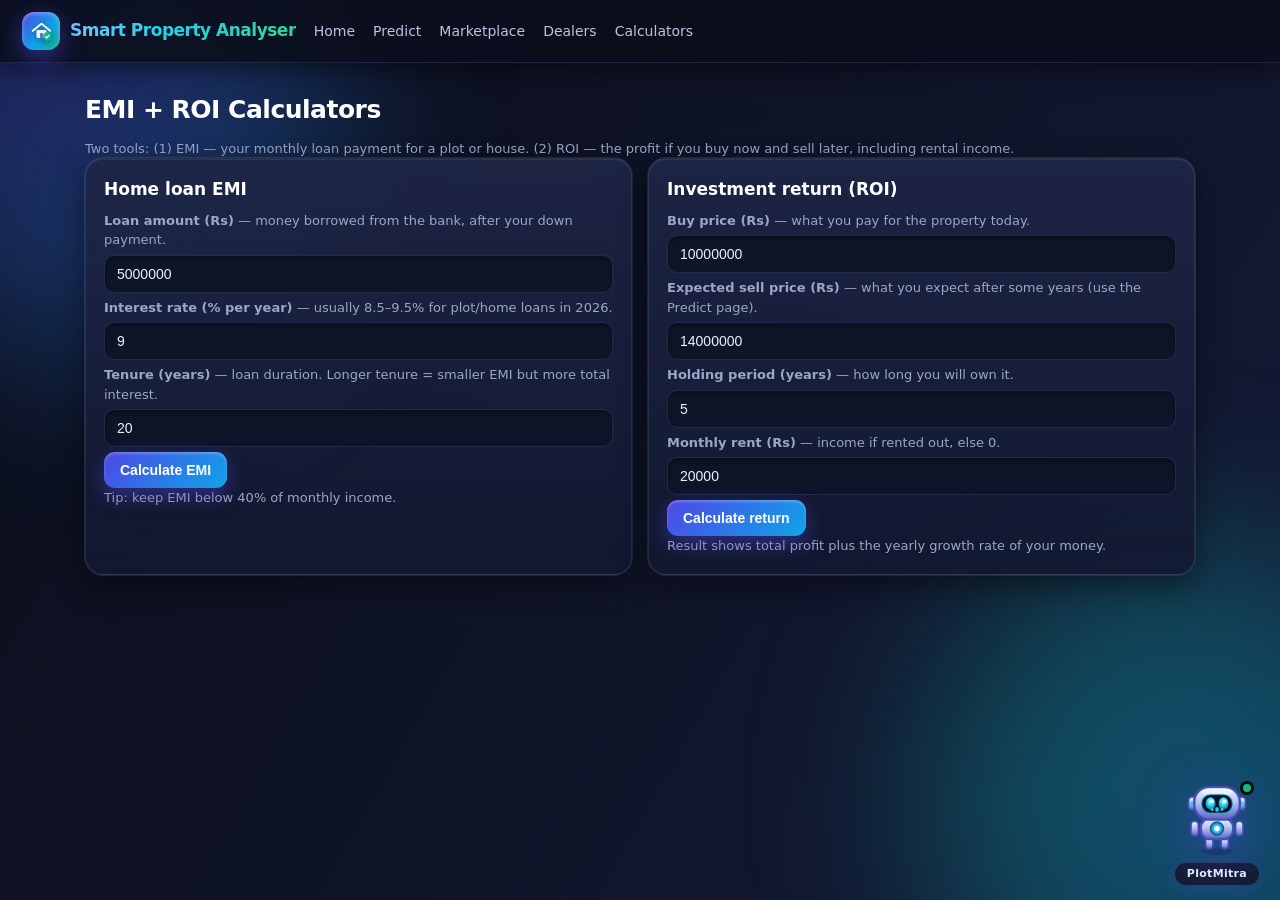
==== calc.html @ e3bcce4b "dark theme to match widget UI, bump v6" ====
<!DOCTYPE html><html><head><meta charset="UTF-8"><meta name="viewport" content="width=device-width,initial-scale=1">
<title>Calculators — Smart Property Analyser</title><link rel="stylesheet" href="styles.css?v=6"><link rel="stylesheet" href="widget.css?v=6"></head><body>
<nav><span class="brand"><span class="logo"><svg viewBox="0 0 32 32" fill="none"><path d="M4 15L16 5l12 10" stroke="#fff" stroke-width="2.6" stroke-linecap="round" stroke-linejoin="round"/><rect x="9" y="14" width="14" height="11" rx="2" fill="#fff" opacity=".92"/><rect x="14" y="18" width="4" height="7" rx="1" fill="#5e6ad2"/><circle cx="24" cy="23" r="6" fill="#10b981"/><path d="M21.5 23l1.8 1.8 3.2-3.4" stroke="#fff" stroke-width="1.8" stroke-linecap="round"/></svg></span>Smart Property Analyser</span><a href="index.html">Home</a><a href="predict.html">Predict</a><a href="market.html">Marketplace</a><a href="dealers.html">Dealers</a><a href="calc.html">Calculators</a></nav>
<div class="wrap"><h2>EMI + ROI Calculators</h2><p class="mut">Two tools: (1) EMI — your monthly loan payment for a plot or house. (2) ROI — the profit if you buy now and sell later, including rental income.</p>
<div class="grid g2">
<div class="card"><h3>Home loan EMI</h3>
<p class="mut"><b>Loan amount (Rs)</b> — money borrowed from the bank, after your down payment.</p><input id="eP" type="number" value="5000000">
<p class="mut"><b>Interest rate (% per year)</b> — usually 8.5–9.5% for plot/home loans in 2026.</p><input id="eR" type="number" value="9">
<p class="mut"><b>Tenure (years)</b> — loan duration. Longer tenure = smaller EMI but more total interest.</p><input id="eY" type="number" value="20">
<button onclick="emi()">Calculate EMI</button><p id="eOut"></p>
<p class="mut">Tip: keep EMI below 40% of monthly income.</p></div>
<div class="card"><h3>Investment return (ROI)</h3>
<p class="mut"><b>Buy price (Rs)</b> — what you pay for the property today.</p><input id="rBuy" type="number" value="10000000">
<p class="mut"><b>Expected sell price (Rs)</b> — what you expect after some years (use the Predict page).</p><input id="rSell" type="number" value="14000000">
<p class="mut"><b>Holding period (years)</b> — how long you will own it.</p><input id="rY" type="number" value="5">
<p class="mut"><b>Monthly rent (Rs)</b> — income if rented out, else 0.</p><input id="rRent" type="number" value="20000">
<button onclick="roi()">Calculate return</button><p id="rOut"></p>
<p class="mut">Result shows total profit plus the yearly growth rate of your money.</p></div></div></div>
<script src="data.js?v=6"></script><script src="app.js?v=6"></script><script src="widget.js?v=6"></script><script src="fx.js?v=6"></script></body></html>
---- styles.css ----
:root{--bg:#0b0e1a;--panel:rgba(20,26,48,.85);--card:#141a30;--line:rgba(130,150,255,.16);--txt:#eef1ff;--mut:#9aa7c7;--acc:#7c8cff;--ac2:#22d3ee;--grn:#34d399}
*{box-sizing:border-box;margin:0;padding:0}
html{scroll-behavior:smooth}
body{font-family:Inter,system-ui,sans-serif;color:var(--txt);line-height:1.5;min-height:100vh;background:linear-gradient(120deg,#0b0e1a,#141a36,#0b1e26,#0b0e1a);background-size:300% 300%;animation:bgShift 18s ease infinite}
@keyframes bgShift{0%,100%{background-position:0% 40%}50%{background-position:100% 60%}}
/* floating 3D blobs */
body::before,body::after{content:"";position:fixed;border-radius:50%;filter:blur(90px);opacity:.35;z-index:0;pointer-events:none;animation:drift 14s ease-in-out infinite}
body::before{width:480px;height:480px;left:-140px;top:-120px;background:radial-gradient(circle at 35% 35%,#4f46e5,#0ea5e9)}
body::after{width:520px;height:520px;right:-160px;bottom:-160px;background:radial-gradient(circle at 60% 60%,#0ea5e9,#10b981);animation-delay:-7s}
@keyframes drift{0%,100%{transform:translate(0,0) scale(1)}50%{transform:translate(60px,40px) scale(1.12)}}
nav,.wrap{position:relative;z-index:1}
/* logo + nav */
nav{position:sticky;top:0;background:rgba(11,14,26,.85);backdrop-filter:blur(14px);border-bottom:1px solid var(--line);display:flex;gap:18px;align-items:center;padding:12px 22px;z-index:9;box-shadow:0 6px 24px rgba(0,0,0,.5)}
nav a{color:#b9c4e4;text-decoration:none;font-size:14px;font-weight:500;transition:.25s}nav a:hover{color:#fff;transform:translateY(-2px)}
.brand{display:flex;align-items:center;gap:10px;font-weight:800;letter-spacing:-.5px;font-size:17px;background:linear-gradient(90deg,#a5b4ff,#22d3ee,#34d399);-webkit-background-clip:text;background-clip:text;color:transparent}
.brand .logo{width:38px;height:38px;border-radius:12px;background:linear-gradient(135deg,#4f46e5,#0ea5e9 60%,#10b981);display:flex;align-items:center;justify-content:center;box-shadow:0 8px 22px rgba(79,70,229,.55),inset 0 2px 4px rgba(255,255,255,.35);animation:float 3.5s ease-in-out infinite}
.brand .logo svg{width:23px;height:23px;filter:drop-shadow(0 2px 3px rgba(0,0,0,.4))}
@keyframes float{0%,100%{transform:translateY(0) rotate(-4deg)}50%{transform:translateY(-5px) rotate(4deg)}}
/* hero */
.wrap{max-width:1150px;margin:auto;padding:28px 20px}
.hero h1{font-size:50px;letter-spacing:-1.5px;line-height:1.05;background:linear-gradient(90deg,#fff 10%,#a5b4ff 55%,#34d399);-webkit-background-clip:text;background-clip:text;color:transparent;animation:fadeUp .8s ease both;filter:drop-shadow(0 3px 12px rgba(79,70,229,.4))}
.hero p{color:var(--mut);margin:12px 0;font-weight:500}
.botHi{display:flex;align-items:center;gap:10px;background:linear-gradient(135deg,rgba(124,140,255,.16),rgba(52,211,153,.1));border:1px solid rgba(124,140,255,.35);border-radius:14px;padding:10px 14px;margin:12px 0;cursor:pointer;max-width:520px;transition:.25s}
.botHi:hover{transform:translateY(-2px);box-shadow:0 10px 30px rgba(79,70,229,.4)}
.botHiAva{width:44px;height:44px;display:flex;align-items:center;justify-content:center;flex:none;animation:float 3.5s ease-in-out infinite}
.botHiAva svg{width:42px;height:42px;filter:drop-shadow(0 6px 14px rgba(79,70,229,.55))}
.botHiTx{font-size:13px;color:var(--txt)}
.botHiGo{margin-left:auto;background:linear-gradient(135deg,#4f46e5,#7c6cff);color:#fff;font-weight:700;font-size:13px;padding:8px 14px;border-radius:9px;flex:none}
.heroBanner{border-radius:20px;overflow:hidden;border:1px solid rgba(255,255,255,.14);margin:16px 0;position:relative;height:250px;box-shadow:0 24px 60px rgba(0,0,0,.55);transform:perspective(1200px) rotateX(2deg);transition:.4s}
.heroBanner:hover{transform:perspective(1200px) rotateX(0) scale(1.01)}
.heroBanner img{width:100%;height:100%;object-fit:cover;transition:transform 6s ease;filter:brightness(.85)}
.heroBanner:hover img{transform:scale(1.08)}
.heroBanner .cap{position:absolute;left:16px;bottom:12px;background:rgba(10,14,30,.65);backdrop-filter:blur(8px);color:#fff;padding:8px 14px;border-radius:10px;border:1px solid rgba(255,255,255,.2);font-size:13px}
@keyframes fadeUp{from{opacity:0;transform:translateY(18px)}to{opacity:1;transform:none}}
/* cards — dark glass 3D */
.grid{display:grid;gap:16px}.g2{grid-template-columns:1fr 1fr}.g3{grid-template-columns:repeat(3,1fr)}.g4{grid-template-columns:repeat(4,1fr)}
@media(max-width:800px){.g2,.g3,.g4{grid-template-columns:1fr}.hero h1{font-size:33px}}
.card{background:linear-gradient(180deg,rgba(30,38,70,.92),rgba(18,24,48,.88));border:1px solid rgba(255,255,255,.09);outline:1px solid var(--line);border-radius:18px;padding:18px;transition:transform .25s,box-shadow .25s;box-shadow:0 10px 30px rgba(0,0,0,.45),inset 0 1px 0 rgba(255,255,255,.08);animation:fadeUp .6s ease both}
.card:hover{transform:perspective(900px) translateY(-6px) rotateX(2deg);box-shadow:0 26px 60px rgba(79,70,229,.35),inset 0 1px 0 rgba(255,255,255,.12)}
.card h3{font-size:17px;margin-bottom:8px;color:#fff} .mut{color:var(--mut);font-size:13px}
.card img.prop{width:100%;height:150px;object-fit:cover;border-radius:12px;margin-bottom:10px;border:1px solid var(--line);box-shadow:0 8px 20px rgba(0,0,0,.4);filter:brightness(.92)}
.reveal{opacity:0;transform:translateY(22px);transition:.7s cubic-bezier(.2,.7,.3,1)}.reveal.vis{opacity:1;transform:none}
/* inputs + buttons */
input,select,textarea{width:100%;background:#0f1528;border:1px solid var(--line);color:var(--txt);border-radius:10px;padding:10px 12px;margin:5px 0;font-size:14px;transition:.25s;box-shadow:inset 0 2px 5px rgba(0,0,0,.4)}
input:focus,select:focus{outline:none;border-color:var(--acc);box-shadow:0 0 0 4px rgba(124,140,255,.22);transform:scale(1.01)}
select option{background:#141a30;color:#eef1ff}
button{background:linear-gradient(135deg,#4f46e5,#0ea5e9);color:#fff;border:0;border-radius:11px;padding:10px 16px;font-size:14px;font-weight:700;cursor:pointer;position:relative;overflow:hidden;transition:transform .15s,box-shadow .2s;box-shadow:0 8px 20px rgba(79,70,229,.45),inset 0 2px 3px rgba(255,255,255,.25)}
button:hover{box-shadow:0 12px 28px rgba(14,165,233,.5);transform:translateY(-2px)}
button:active{transform:scale(.93)}
button::after{content:"";position:absolute;width:12px;height:12px;background:rgba(255,255,255,.65);border-radius:50%;transform:scale(0);opacity:0;pointer-events:none}
button.clicked::after{animation:rip .55s ease-out}
@keyframes rip{0%{transform:scale(0);opacity:.8}100%{transform:scale(18);opacity:0}}
.ghost{background:#1a2242;border:1px solid var(--line);color:var(--txt)}
.pill{display:inline-block;border:1px solid var(--line);background:#1a2242;border-radius:999px;padding:2px 10px;font-size:12px;color:#c4cdf0;margin:2px;transition:.2s;box-shadow:0 2px 6px rgba(0,0,0,.3)}.pill:hover{background:#252e5a;transform:scale(1.06)}
.kpi{font-size:26px;font-weight:800;color:#fff} .up{color:var(--grn);font-weight:700}
table{width:100%;border-collapse:collapse;font-size:13px} td,th{padding:8px;border-bottom:1px solid var(--line);text-align:left} th{color:var(--mut)}
#chat{height:280px;overflow:auto;border:1px solid var(--line);border-radius:10px;padding:10px;margin-bottom:8px;background:#0f1528}
.um{text-align:right;margin:6px 0}.um span{background:var(--acc);color:#0b0e1a;padding:6px 10px;border-radius:10px;display:inline-block;font-weight:600}
.bm{margin:6px 0}.bm span{background:#1a2242;border:1px solid var(--line);color:#eef1ff;padding:6px 10px;border-radius:10px;display:inline-block;box-shadow:0 2px 8px rgba(0,0,0,.35)}
canvas{width:100%;height:230px;background:#0f1528;border:1px solid var(--line);border-radius:12px;box-shadow:inset 0 2px 8px rgba(0,0,0,.4)}
.tag{font-size:11px;color:var(--grn);font-weight:700}
section{margin:26px 0} h2{font-size:25px;letter-spacing:-.5px;margin-bottom:10px;color:#fff}
body{animation:pageIn .45s ease}
@keyframes pageIn{from{opacity:0}to{opacity:1}}
#tick{white-space:nowrap;overflow:hidden;text-overflow:ellipsis}
a{color:#a5b4ff}
details summary{cursor:pointer}
---- widget.css ----
/* PlotMitra floating assistant */
#spaFabWrap{position:fixed;right:20px;bottom:14px;z-index:99;display:flex;flex-direction:column;align-items:center;gap:5px}
#spaFab{position:relative;background:none;border:none;box-shadow:none;display:flex;align-items:center;justify-content:center;cursor:pointer}
#spaFab:hover{transform:scale(1.06)}
#spaFab svg{width:78px;height:78px;filter:drop-shadow(0 10px 24px rgba(79,70,229,.5))}
#spaFabName{font-size:11px;font-weight:800;color:#eef1ff;background:rgba(20,26,48,.94);border:1px solid rgba(130,150,255,.25);padding:3px 12px;border-radius:999px;box-shadow:0 4px 14px rgba(60,80,200,.25);cursor:pointer;letter-spacing:.3px}
#spaFab.attn{animation:attn .9s ease 2}
@keyframes attn{0%,100%{transform:translateY(0)}30%{transform:translateY(-10px) scale(1.05)}60%{transform:translateY(0) scale(.97)}}
#spaDot{position:absolute;top:2px;right:2px;width:14px;height:14px;background:#10b981;border:3px solid #08090a;border-radius:50%}
#spaPop{position:fixed;right:20px;bottom:118px;width:370px;max-width:calc(100vw - 40px);background:#0f1011;border:1px solid rgba(255,255,255,.12);border-radius:16px;z-index:99;display:none;overflow:hidden;box-shadow:0 20px 60px rgba(0,0,0,.65)}
#spaPop.open{display:block}
.botWave{transform-box:fill-box;transform-origin:50% 90%;animation:wave 1.8s ease-in-out infinite}
@keyframes wave{0%,100%{transform:rotate(0deg)}25%{transform:rotate(-24deg)}55%{transform:rotate(12deg)}80%{transform:rotate(-10deg)}}
.botEye{transform-box:fill-box;transform-origin:center;animation:blink 4.5s infinite}
@keyframes blink{0%,93%,100%{transform:scaleY(1)}96%{transform:scaleY(.08)}}
.botGlow{animation:glow 2s ease-in-out infinite}
@keyframes glow{50%{opacity:.35}}
#spaHead{background:linear-gradient(135deg,#5e6ad2,#0ea472);padding:12px 14px;display:flex;gap:10px;align-items:center;color:#fff}
#spaHead b{font-size:15px}#spaHead small{font-weight:400;opacity:.85;font-size:11px}
#spaAva{width:38px;height:38px;border-radius:50%;background:#fff;display:flex;align-items:center;justify-content:center;flex:none}
#spaAva svg{width:24px;height:24px}
#spaChat{height:320px;overflow:auto;padding:12px;color:#f7f8f8}
#spaRow{display:flex;gap:6px;padding:10px;border-top:1px solid rgba(255,255,255,.08)}
#spaRow input{flex:1}
#spaChips{display:flex;gap:6px;flex-wrap:wrap;padding:0 10px 10px}
#spaChips button{background:rgba(255,255,255,.05);border:1px solid rgba(255,255,255,.12);color:#d0d6e0;font-size:12px;padding:5px 10px;border-radius:999px;cursor:pointer}
#spaChips button:hover{background:rgba(255,255,255,.1)}
.um{text-align:right;margin:6px 0}.um span{background:#5e6ad2;color:#fff;padding:7px 11px;border-radius:12px 12px 3px 12px;display:inline-block;font-size:13px;max-width:85%}
.bm{margin:6px 0;display:flex;gap:6px}.bm .ava{width:24px;height:24px;border-radius:50%;background:#fff;flex:none;display:flex;align-items:center;justify-content:center;font-size:12px}
.bm span{background:#22242a;color:#f7f8f8;padding:7px 11px;border-radius:12px 12px 12px 3px;display:inline-block;font-size:13px;max-width:88%}
.typ span{background:#22242a;color:#f7f8f8;padding:8px 14px;border-radius:12px;display:inline-block;animation:bl 1s infinite}
@keyframes bl{50%{opacity:.4}}
.stamp{font-size:10px;color:#62666d;margin-top:2px}
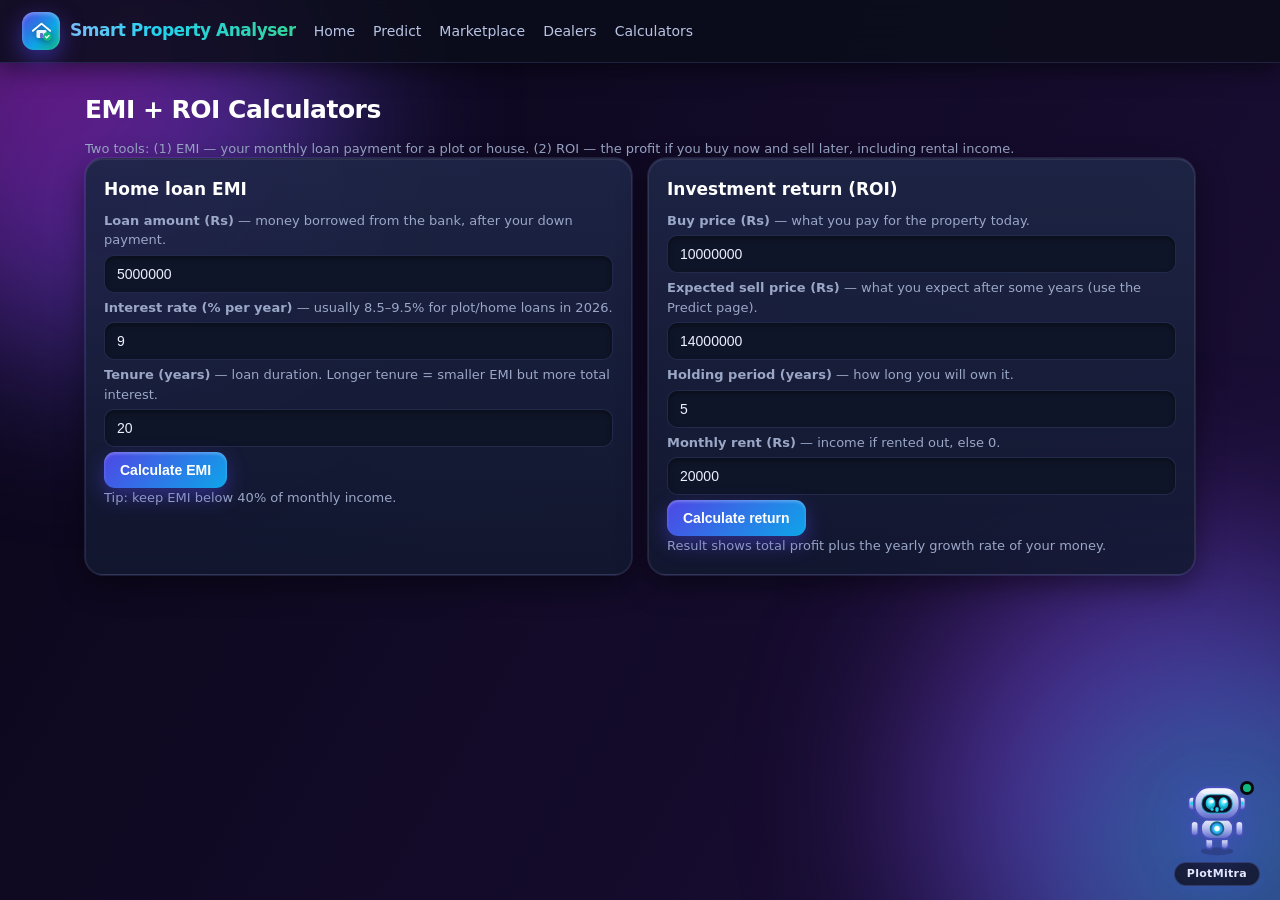
==== commit 1571a6c9: "neon cyan-purple live 3D theme, bump v7" ====
--- a/calc.html
+++ b/calc.html
@@ -1,5 +1,5 @@
 <!DOCTYPE html><html><head><meta charset="UTF-8"><meta name="viewport" content="width=device-width,initial-scale=1">
-<title>Calculators — Smart Property Analyser</title><link rel="stylesheet" href="styles.css?v=6"><link rel="stylesheet" href="widget.css?v=6"></head><body>
+<title>Calculators — Smart Property Analyser</title><link rel="stylesheet" href="styles.css?v=7"><link rel="stylesheet" href="widget.css?v=7"></head><body>
 <nav><span class="brand"><span class="logo"><svg viewBox="0 0 32 32" fill="none"><path d="M4 15L16 5l12 10" stroke="#fff" stroke-width="2.6" stroke-linecap="round" stroke-linejoin="round"/><rect x="9" y="14" width="14" height="11" rx="2" fill="#fff" opacity=".92"/><rect x="14" y="18" width="4" height="7" rx="1" fill="#5e6ad2"/><circle cx="24" cy="23" r="6" fill="#10b981"/><path d="M21.5 23l1.8 1.8 3.2-3.4" stroke="#fff" stroke-width="1.8" stroke-linecap="round"/></svg></span>Smart Property Analyser</span><a href="index.html">Home</a><a href="predict.html">Predict</a><a href="market.html">Marketplace</a><a href="dealers.html">Dealers</a><a href="calc.html">Calculators</a></nav>
 <div class="wrap"><h2>EMI + ROI Calculators</h2><p class="mut">Two tools: (1) EMI — your monthly loan payment for a plot or house. (2) ROI — the profit if you buy now and sell later, including rental income.</p>
 <div class="grid g2">
@@ -16,4 +16,4 @@
 <p class="mut"><b>Monthly rent (Rs)</b> — income if rented out, else 0.</p><input id="rRent" type="number" value="20000">
 <button onclick="roi()">Calculate return</button><p id="rOut"></p>
 <p class="mut">Result shows total profit plus the yearly growth rate of your money.</p></div></div></div>
-<script src="data.js?v=6"></script><script src="app.js?v=6"></script><script src="widget.js?v=6"></script><script src="fx.js?v=6"></script></body></html>
+<script src="data.js?v=7"></script><script src="app.js?v=7"></script><script src="widget.js?v=7"></script><script src="fx.js?v=7"></script></body></html>
--- a/styles.css
+++ b/styles.css
@@ -1,12 +1,12 @@
 :root{--bg:#0b0e1a;--panel:rgba(20,26,48,.85);--card:#141a30;--line:rgba(130,150,255,.16);--txt:#eef1ff;--mut:#9aa7c7;--acc:#7c8cff;--ac2:#22d3ee;--grn:#34d399}
 *{box-sizing:border-box;margin:0;padding:0}
 html{scroll-behavior:smooth}
-body{font-family:Inter,system-ui,sans-serif;color:var(--txt);line-height:1.5;min-height:100vh;background:linear-gradient(120deg,#0b0e1a,#141a36,#0b1e26,#0b0e1a);background-size:300% 300%;animation:bgShift 18s ease infinite}
+body{font-family:Inter,system-ui,sans-serif;color:var(--txt);line-height:1.5;min-height:100vh;background:linear-gradient(120deg,#0a0618,#1b0f38,#062a3a,#0a0618);background-size:300% 300%;animation:bgShift 18s ease infinite}
 @keyframes bgShift{0%,100%{background-position:0% 40%}50%{background-position:100% 60%}}
 /* floating 3D blobs */
-body::before,body::after{content:"";position:fixed;border-radius:50%;filter:blur(90px);opacity:.35;z-index:0;pointer-events:none;animation:drift 14s ease-in-out infinite}
-body::before{width:480px;height:480px;left:-140px;top:-120px;background:radial-gradient(circle at 35% 35%,#4f46e5,#0ea5e9)}
-body::after{width:520px;height:520px;right:-160px;bottom:-160px;background:radial-gradient(circle at 60% 60%,#0ea5e9,#10b981);animation-delay:-7s}
+body::before,body::after{content:"";position:fixed;border-radius:50%;filter:blur(90px);opacity:.55;z-index:0;pointer-events:none;animation:drift 14s ease-in-out infinite}
+body::before{width:480px;height:480px;left:-140px;top:-120px;background:radial-gradient(circle at 35% 35%,#c026d3,#7c3aed 55%,#22d3ee)}
+body::after{width:520px;height:520px;right:-160px;bottom:-160px;background:radial-gradient(circle at 60% 60%,#22d3ee,#7c3aed 60%,#e879f9);animation-delay:-7s}
 @keyframes drift{0%,100%{transform:translate(0,0) scale(1)}50%{transform:translate(60px,40px) scale(1.12)}}
 nav,.wrap{position:relative;z-index:1}
 /* logo + nav */
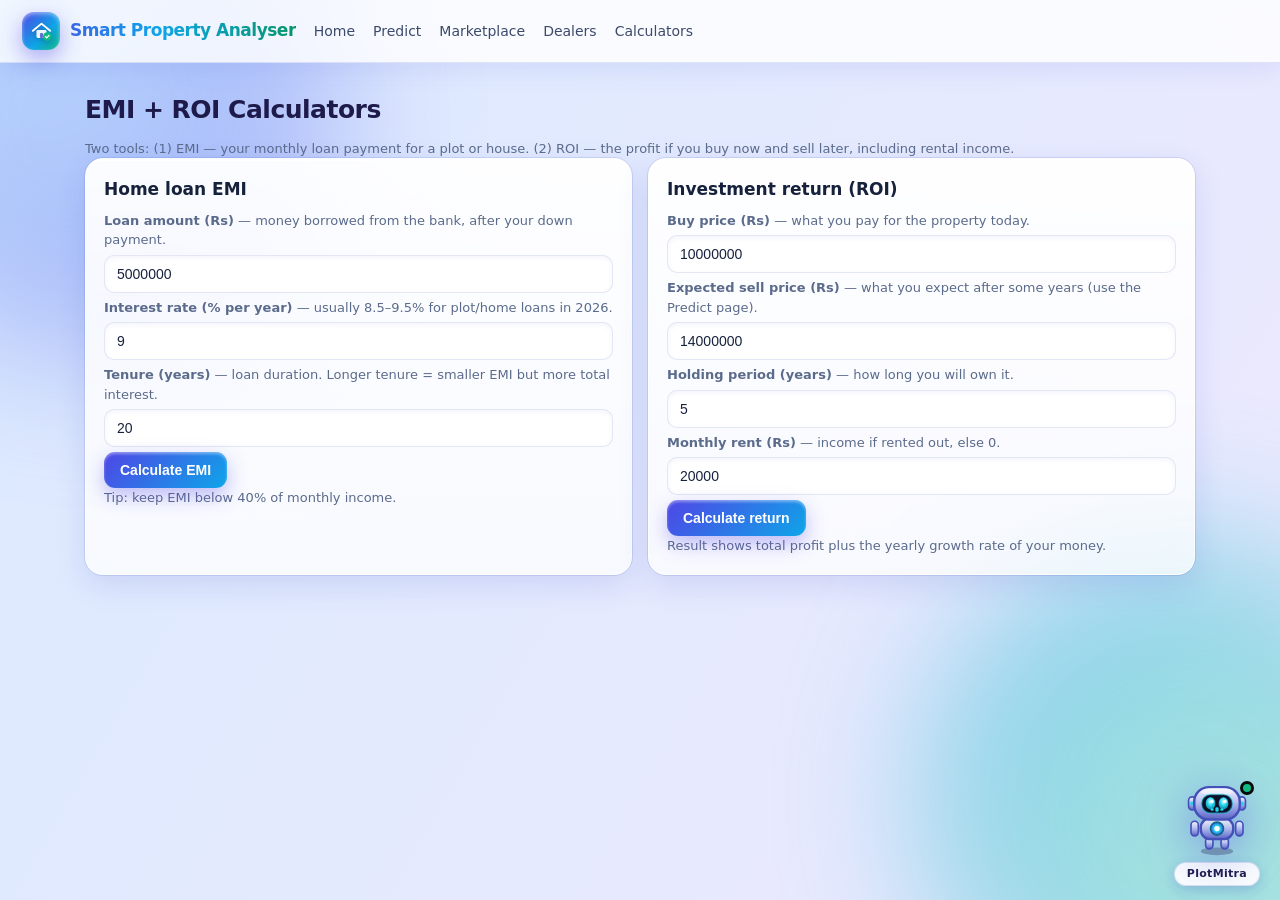
==== commit 89f18002: "revert to pre-theme light design, bump v9" ====
--- a/calc.html
+++ b/calc.html
@@ -1,5 +1,5 @@
 <!DOCTYPE html><html><head><meta charset="UTF-8"><meta name="viewport" content="width=device-width,initial-scale=1">
-<title>Calculators — Smart Property Analyser</title><link rel="stylesheet" href="styles.css?v=7"><link rel="stylesheet" href="widget.css?v=7"></head><body>
+<title>Calculators — Smart Property Analyser</title><link rel="stylesheet" href="styles.css?v=9"><link rel="stylesheet" href="widget.css?v=9"></head><body>
 <nav><span class="brand"><span class="logo"><svg viewBox="0 0 32 32" fill="none"><path d="M4 15L16 5l12 10" stroke="#fff" stroke-width="2.6" stroke-linecap="round" stroke-linejoin="round"/><rect x="9" y="14" width="14" height="11" rx="2" fill="#fff" opacity=".92"/><rect x="14" y="18" width="4" height="7" rx="1" fill="#5e6ad2"/><circle cx="24" cy="23" r="6" fill="#10b981"/><path d="M21.5 23l1.8 1.8 3.2-3.4" stroke="#fff" stroke-width="1.8" stroke-linecap="round"/></svg></span>Smart Property Analyser</span><a href="index.html">Home</a><a href="predict.html">Predict</a><a href="market.html">Marketplace</a><a href="dealers.html">Dealers</a><a href="calc.html">Calculators</a></nav>
 <div class="wrap"><h2>EMI + ROI Calculators</h2><p class="mut">Two tools: (1) EMI — your monthly loan payment for a plot or house. (2) ROI — the profit if you buy now and sell later, including rental income.</p>
 <div class="grid g2">
@@ -16,4 +16,4 @@
 <p class="mut"><b>Monthly rent (Rs)</b> — income if rented out, else 0.</p><input id="rRent" type="number" value="20000">
 <button onclick="roi()">Calculate return</button><p id="rOut"></p>
 <p class="mut">Result shows total profit plus the yearly growth rate of your money.</p></div></div></div>
-<script src="data.js?v=7"></script><script src="app.js?v=7"></script><script src="widget.js?v=7"></script><script src="fx.js?v=7"></script></body></html>
+<script src="data.js?v=9"></script><script src="app.js?v=9"></script><script src="widget.js?v=9"></script><script src="fx.js?v=9"></script></body></html>
--- a/styles.css
+++ b/styles.css
@@ -1,67 +1,64 @@
-:root{--bg:#0b0e1a;--panel:rgba(20,26,48,.85);--card:#141a30;--line:rgba(130,150,255,.16);--txt:#eef1ff;--mut:#9aa7c7;--acc:#7c8cff;--ac2:#22d3ee;--grn:#34d399}
+:root{--bg:#eef3ff;--panel:rgba(255,255,255,.82);--card:#ffffff;--line:rgba(60,80,180,.14);--txt:#16213c;--mut:#5b6b8c;--acc:#4f46e5;--ac2:#7c6cff;--grn:#059669}
 *{box-sizing:border-box;margin:0;padding:0}
 html{scroll-behavior:smooth}
-body{font-family:Inter,system-ui,sans-serif;color:var(--txt);line-height:1.5;min-height:100vh;background:linear-gradient(120deg,#0a0618,#1b0f38,#062a3a,#0a0618);background-size:300% 300%;animation:bgShift 18s ease infinite}
+body{font-family:Inter,system-ui,sans-serif;color:var(--txt);line-height:1.5;min-height:100vh;background:linear-gradient(120deg,#dbeafe,#ede9fe,#d1fae5,#fef3c7);background-size:300% 300%;animation:bgShift 18s ease infinite}
 @keyframes bgShift{0%,100%{background-position:0% 40%}50%{background-position:100% 60%}}
 /* floating 3D blobs */
-body::before,body::after{content:"";position:fixed;border-radius:50%;filter:blur(90px);opacity:.55;z-index:0;pointer-events:none;animation:drift 14s ease-in-out infinite}
-body::before{width:480px;height:480px;left:-140px;top:-120px;background:radial-gradient(circle at 35% 35%,#c026d3,#7c3aed 55%,#22d3ee)}
-body::after{width:520px;height:520px;right:-160px;bottom:-160px;background:radial-gradient(circle at 60% 60%,#22d3ee,#7c3aed 60%,#e879f9);animation-delay:-7s}
+body::before,body::after{content:"";position:fixed;border-radius:50%;filter:blur(70px);opacity:.5;z-index:0;pointer-events:none;animation:drift 14s ease-in-out infinite}
+body::before{width:480px;height:480px;left:-140px;top:-120px;background:radial-gradient(circle at 35% 35%,#93c5fd,#6366f1)}
+body::after{width:520px;height:520px;right:-160px;bottom:-160px;background:radial-gradient(circle at 60% 60%,#6ee7b7,#0ea5e9);animation-delay:-7s}
 @keyframes drift{0%,100%{transform:translate(0,0) scale(1)}50%{transform:translate(60px,40px) scale(1.12)}}
 nav,.wrap{position:relative;z-index:1}
 /* logo + nav */
-nav{position:sticky;top:0;background:rgba(11,14,26,.85);backdrop-filter:blur(14px);border-bottom:1px solid var(--line);display:flex;gap:18px;align-items:center;padding:12px 22px;z-index:9;box-shadow:0 6px 24px rgba(0,0,0,.5)}
-nav a{color:#b9c4e4;text-decoration:none;font-size:14px;font-weight:500;transition:.25s}nav a:hover{color:#fff;transform:translateY(-2px)}
-.brand{display:flex;align-items:center;gap:10px;font-weight:800;letter-spacing:-.5px;font-size:17px;background:linear-gradient(90deg,#a5b4ff,#22d3ee,#34d399);-webkit-background-clip:text;background-clip:text;color:transparent}
-.brand .logo{width:38px;height:38px;border-radius:12px;background:linear-gradient(135deg,#4f46e5,#0ea5e9 60%,#10b981);display:flex;align-items:center;justify-content:center;box-shadow:0 8px 22px rgba(79,70,229,.55),inset 0 2px 4px rgba(255,255,255,.35);animation:float 3.5s ease-in-out infinite}
-.brand .logo svg{width:23px;height:23px;filter:drop-shadow(0 2px 3px rgba(0,0,0,.4))}
+nav{position:sticky;top:0;background:rgba(255,255,255,.8);backdrop-filter:blur(14px);border-bottom:1px solid var(--line);display:flex;gap:18px;align-items:center;padding:12px 22px;z-index:9;box-shadow:0 6px 24px rgba(80,100,220,.12)}
+nav a{color:#3c4a6b;text-decoration:none;font-size:14px;font-weight:500;transition:.25s}nav a:hover{color:var(--acc);transform:translateY(-2px)}
+.brand{display:flex;align-items:center;gap:10px;font-weight:800;letter-spacing:-.5px;font-size:17px;background:linear-gradient(90deg,#4f46e5,#0ea5e9,#059669);-webkit-background-clip:text;background-clip:text;color:transparent}
+.brand .logo{width:38px;height:38px;border-radius:12px;background:linear-gradient(135deg,#4f46e5,#0ea5e9 60%,#10b981);display:flex;align-items:center;justify-content:center;box-shadow:0 8px 22px rgba(79,70,229,.45),inset 0 2px 4px rgba(255,255,255,.5);animation:float 3.5s ease-in-out infinite}
+.brand .logo svg{width:23px;height:23px;filter:drop-shadow(0 2px 3px rgba(0,0,0,.25))}
 @keyframes float{0%,100%{transform:translateY(0) rotate(-4deg)}50%{transform:translateY(-5px) rotate(4deg)}}
 /* hero */
 .wrap{max-width:1150px;margin:auto;padding:28px 20px}
-.hero h1{font-size:50px;letter-spacing:-1.5px;line-height:1.05;background:linear-gradient(90deg,#fff 10%,#a5b4ff 55%,#34d399);-webkit-background-clip:text;background-clip:text;color:transparent;animation:fadeUp .8s ease both;filter:drop-shadow(0 3px 12px rgba(79,70,229,.4))}
+.hero h1{font-size:50px;letter-spacing:-1.5px;line-height:1.05;background:linear-gradient(90deg,#1e1b4b 10%,#4f46e5 55%,#059669);-webkit-background-clip:text;background-clip:text;color:transparent;animation:fadeUp .8s ease both;filter:drop-shadow(0 3px 10px rgba(79,70,229,.18))}
 .hero p{color:var(--mut);margin:12px 0;font-weight:500}
-.botHi{display:flex;align-items:center;gap:10px;background:linear-gradient(135deg,rgba(124,140,255,.16),rgba(52,211,153,.1));border:1px solid rgba(124,140,255,.35);border-radius:14px;padding:10px 14px;margin:12px 0;cursor:pointer;max-width:520px;transition:.25s}
-.botHi:hover{transform:translateY(-2px);box-shadow:0 10px 30px rgba(79,70,229,.4)}
+.botHi{display:flex;align-items:center;gap:10px;background:linear-gradient(135deg,rgba(79,70,229,.12),rgba(5,150,105,.1));border:1px solid rgba(79,70,229,.3);border-radius:14px;padding:10px 14px;margin:12px 0;cursor:pointer;max-width:520px;transition:.25s}
+.botHi:hover{transform:translateY(-2px);box-shadow:0 10px 30px rgba(79,70,229,.25)}
 .botHiAva{width:44px;height:44px;display:flex;align-items:center;justify-content:center;flex:none;animation:float 3.5s ease-in-out infinite}
-.botHiAva svg{width:42px;height:42px;filter:drop-shadow(0 6px 14px rgba(79,70,229,.55))}
+.botHiAva svg{width:42px;height:42px;filter:drop-shadow(0 6px 14px rgba(79,70,229,.45))}
 .botHiTx{font-size:13px;color:var(--txt)}
 .botHiGo{margin-left:auto;background:linear-gradient(135deg,#4f46e5,#7c6cff);color:#fff;font-weight:700;font-size:13px;padding:8px 14px;border-radius:9px;flex:none}
-.heroBanner{border-radius:20px;overflow:hidden;border:1px solid rgba(255,255,255,.14);margin:16px 0;position:relative;height:250px;box-shadow:0 24px 60px rgba(0,0,0,.55);transform:perspective(1200px) rotateX(2deg);transition:.4s}
+.heroBanner{border-radius:20px;overflow:hidden;border:1px solid rgba(255,255,255,.7);margin:16px 0;position:relative;height:250px;box-shadow:0 24px 60px rgba(60,80,200,.28);transform:perspective(1200px) rotateX(2deg);transition:.4s}
 .heroBanner:hover{transform:perspective(1200px) rotateX(0) scale(1.01)}
-.heroBanner img{width:100%;height:100%;object-fit:cover;transition:transform 6s ease;filter:brightness(.85)}
+.heroBanner img{width:100%;height:100%;object-fit:cover;transition:transform 6s ease}
 .heroBanner:hover img{transform:scale(1.08)}
-.heroBanner .cap{position:absolute;left:16px;bottom:12px;background:rgba(10,14,30,.65);backdrop-filter:blur(8px);color:#fff;padding:8px 14px;border-radius:10px;border:1px solid rgba(255,255,255,.2);font-size:13px}
+.heroBanner .cap{position:absolute;left:16px;bottom:12px;background:rgba(20,25,60,.55);backdrop-filter:blur(8px);color:#fff;padding:8px 14px;border-radius:10px;border:1px solid rgba(255,255,255,.25);font-size:13px}
 @keyframes fadeUp{from{opacity:0;transform:translateY(18px)}to{opacity:1;transform:none}}
-/* cards — dark glass 3D */
+/* cards — bright 3D */
 .grid{display:grid;gap:16px}.g2{grid-template-columns:1fr 1fr}.g3{grid-template-columns:repeat(3,1fr)}.g4{grid-template-columns:repeat(4,1fr)}
 @media(max-width:800px){.g2,.g3,.g4{grid-template-columns:1fr}.hero h1{font-size:33px}}
-.card{background:linear-gradient(180deg,rgba(30,38,70,.92),rgba(18,24,48,.88));border:1px solid rgba(255,255,255,.09);outline:1px solid var(--line);border-radius:18px;padding:18px;transition:transform .25s,box-shadow .25s;box-shadow:0 10px 30px rgba(0,0,0,.45),inset 0 1px 0 rgba(255,255,255,.08);animation:fadeUp .6s ease both}
-.card:hover{transform:perspective(900px) translateY(-6px) rotateX(2deg);box-shadow:0 26px 60px rgba(79,70,229,.35),inset 0 1px 0 rgba(255,255,255,.12)}
-.card h3{font-size:17px;margin-bottom:8px;color:#fff} .mut{color:var(--mut);font-size:13px}
-.card img.prop{width:100%;height:150px;object-fit:cover;border-radius:12px;margin-bottom:10px;border:1px solid var(--line);box-shadow:0 8px 20px rgba(0,0,0,.4);filter:brightness(.92)}
+.card{background:linear-gradient(180deg,rgba(255,255,255,.95),rgba(255,255,255,.75));border:1px solid rgba(255,255,255,.8);outline:1px solid var(--line);border-radius:18px;padding:18px;transition:transform .25s,box-shadow .25s;box-shadow:0 10px 30px rgba(60,80,200,.14),inset 0 2px 0 #fff;animation:fadeUp .6s ease both}
+.card:hover{transform:perspective(900px) translateY(-6px) rotateX(2deg);box-shadow:0 26px 60px rgba(79,70,229,.25),inset 0 2px 0 #fff}
+.card h3{font-size:17px;margin-bottom:8px} .mut{color:var(--mut);font-size:13px}
+.card img.prop{width:100%;height:150px;object-fit:cover;border-radius:12px;margin-bottom:10px;border:1px solid var(--line);box-shadow:0 8px 20px rgba(60,80,200,.18)}
 .reveal{opacity:0;transform:translateY(22px);transition:.7s cubic-bezier(.2,.7,.3,1)}.reveal.vis{opacity:1;transform:none}
 /* inputs + buttons */
-input,select,textarea{width:100%;background:#0f1528;border:1px solid var(--line);color:var(--txt);border-radius:10px;padding:10px 12px;margin:5px 0;font-size:14px;transition:.25s;box-shadow:inset 0 2px 5px rgba(0,0,0,.4)}
-input:focus,select:focus{outline:none;border-color:var(--acc);box-shadow:0 0 0 4px rgba(124,140,255,.22);transform:scale(1.01)}
-select option{background:#141a30;color:#eef1ff}
-button{background:linear-gradient(135deg,#4f46e5,#0ea5e9);color:#fff;border:0;border-radius:11px;padding:10px 16px;font-size:14px;font-weight:700;cursor:pointer;position:relative;overflow:hidden;transition:transform .15s,box-shadow .2s;box-shadow:0 8px 20px rgba(79,70,229,.45),inset 0 2px 3px rgba(255,255,255,.25)}
+input,select,textarea{width:100%;background:#fff;border:1px solid var(--line);color:var(--txt);border-radius:10px;padding:10px 12px;margin:5px 0;font-size:14px;transition:.25s;box-shadow:inset 0 2px 5px rgba(60,80,200,.06)}
+input:focus,select:focus{outline:none;border-color:var(--acc);box-shadow:0 0 0 4px rgba(79,70,229,.18);transform:scale(1.01)}
+button{background:linear-gradient(135deg,#4f46e5,#0ea5e9);color:#fff;border:0;border-radius:11px;padding:10px 16px;font-size:14px;font-weight:700;cursor:pointer;position:relative;overflow:hidden;transition:transform .15s,box-shadow .2s;box-shadow:0 8px 20px rgba(79,70,229,.35),inset 0 2px 3px rgba(255,255,255,.4)}
 button:hover{box-shadow:0 12px 28px rgba(14,165,233,.5);transform:translateY(-2px)}
 button:active{transform:scale(.93)}
 button::after{content:"";position:absolute;width:12px;height:12px;background:rgba(255,255,255,.65);border-radius:50%;transform:scale(0);opacity:0;pointer-events:none}
 button.clicked::after{animation:rip .55s ease-out}
 @keyframes rip{0%{transform:scale(0);opacity:.8}100%{transform:scale(18);opacity:0}}
-.ghost{background:#1a2242;border:1px solid var(--line);color:var(--txt)}
-.pill{display:inline-block;border:1px solid var(--line);background:#1a2242;border-radius:999px;padding:2px 10px;font-size:12px;color:#c4cdf0;margin:2px;transition:.2s;box-shadow:0 2px 6px rgba(0,0,0,.3)}.pill:hover{background:#252e5a;transform:scale(1.06)}
-.kpi{font-size:26px;font-weight:800;color:#fff} .up{color:var(--grn);font-weight:700}
+.ghost{background:#fff;border:1px solid var(--line);color:var(--txt)}
+.pill{display:inline-block;border:1px solid var(--line);background:#fff;border-radius:999px;padding:2px 10px;font-size:12px;color:#3c4a6b;margin:2px;transition:.2s;box-shadow:0 2px 6px rgba(60,80,200,.1)}.pill:hover{background:#eef2ff;transform:scale(1.06)}
+.kpi{font-size:26px;font-weight:800;color:#1e1b4b} .up{color:var(--grn);font-weight:700}
 table{width:100%;border-collapse:collapse;font-size:13px} td,th{padding:8px;border-bottom:1px solid var(--line);text-align:left} th{color:var(--mut)}
-#chat{height:280px;overflow:auto;border:1px solid var(--line);border-radius:10px;padding:10px;margin-bottom:8px;background:#0f1528}
-.um{text-align:right;margin:6px 0}.um span{background:var(--acc);color:#0b0e1a;padding:6px 10px;border-radius:10px;display:inline-block;font-weight:600}
-.bm{margin:6px 0}.bm span{background:#1a2242;border:1px solid var(--line);color:#eef1ff;padding:6px 10px;border-radius:10px;display:inline-block;box-shadow:0 2px 8px rgba(0,0,0,.35)}
-canvas{width:100%;height:230px;background:#0f1528;border:1px solid var(--line);border-radius:12px;box-shadow:inset 0 2px 8px rgba(0,0,0,.4)}
+#chat{height:280px;overflow:auto;border:1px solid var(--line);border-radius:10px;padding:10px;margin-bottom:8px;background:#f8faff}
+.um{text-align:right;margin:6px 0}.um span{background:var(--acc);color:#fff;padding:6px 10px;border-radius:10px;display:inline-block}
+.bm{margin:6px 0}.bm span{background:#fff;border:1px solid var(--line);color:#1e1b4b;padding:6px 10px;border-radius:10px;display:inline-block;box-shadow:0 2px 8px rgba(60,80,200,.1)}
+canvas{width:100%;height:230px;background:#fff;border:1px solid var(--line);border-radius:12px;box-shadow:inset 0 2px 8px rgba(60,80,200,.06)}
 .tag{font-size:11px;color:var(--grn);font-weight:700}
-section{margin:26px 0} h2{font-size:25px;letter-spacing:-.5px;margin-bottom:10px;color:#fff}
+section{margin:26px 0} h2{font-size:25px;letter-spacing:-.5px;margin-bottom:10px;color:#1e1b4b}
 body{animation:pageIn .45s ease}
 @keyframes pageIn{from{opacity:0}to{opacity:1}}
 #tick{white-space:nowrap;overflow:hidden;text-overflow:ellipsis}
-a{color:#a5b4ff}
-details summary{cursor:pointer}
--- a/widget.css
+++ b/widget.css
@@ -3,7 +3,7 @@
 #spaFab{position:relative;background:none;border:none;box-shadow:none;display:flex;align-items:center;justify-content:center;cursor:pointer}
 #spaFab:hover{transform:scale(1.06)}
 #spaFab svg{width:78px;height:78px;filter:drop-shadow(0 10px 24px rgba(79,70,229,.5))}
-#spaFabName{font-size:11px;font-weight:800;color:#eef1ff;background:rgba(20,26,48,.94);border:1px solid rgba(130,150,255,.25);padding:3px 12px;border-radius:999px;box-shadow:0 4px 14px rgba(60,80,200,.25);cursor:pointer;letter-spacing:.3px}
+#spaFabName{font-size:11px;font-weight:800;color:#1e1b4b;background:rgba(255,255,255,.94);border:1px solid rgba(60,80,180,.16);padding:3px 12px;border-radius:999px;box-shadow:0 4px 14px rgba(60,80,200,.25);cursor:pointer;letter-spacing:.3px}
 #spaFab.attn{animation:attn .9s ease 2}
 @keyframes attn{0%,100%{transform:translateY(0)}30%{transform:translateY(-10px) scale(1.05)}60%{transform:translateY(0) scale(.97)}}
 #spaDot{position:absolute;top:2px;right:2px;width:14px;height:14px;background:#10b981;border:3px solid #08090a;border-radius:50%}
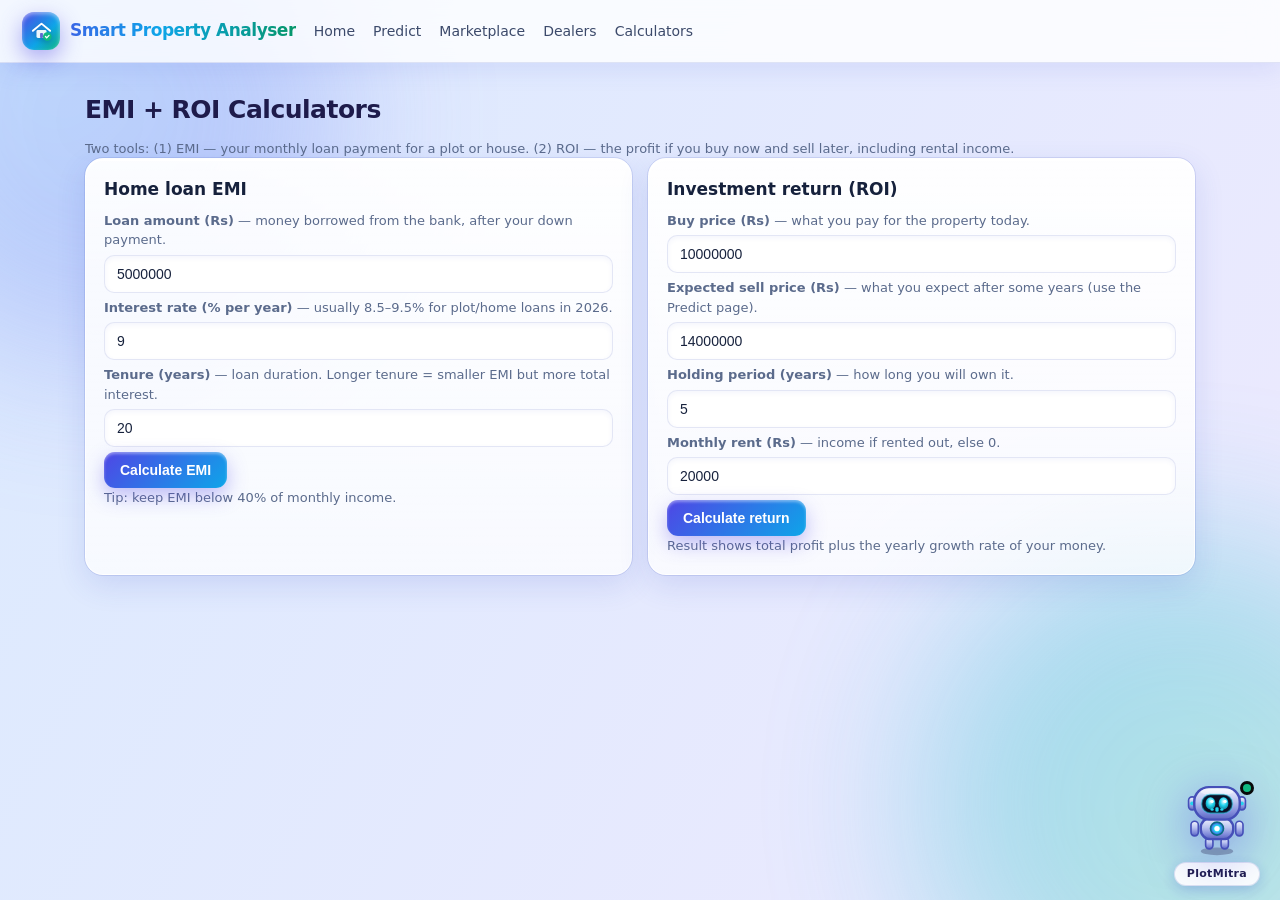
==== commit 6ffba72b: "live 3D ambient matched to light UI: cool gradient, softer blobs, bump v11" ====
--- a/calc.html
+++ b/calc.html
@@ -1,5 +1,5 @@
 <!DOCTYPE html><html><head><meta charset="UTF-8"><meta name="viewport" content="width=device-width,initial-scale=1">
-<title>Calculators — Smart Property Analyser</title><link rel="stylesheet" href="styles.css?v=9"><link rel="stylesheet" href="widget.css?v=9"></head><body>
+<title>Calculators — Smart Property Analyser</title><link rel="stylesheet" href="styles.css?v=11"><link rel="stylesheet" href="widget.css?v=11"></head><body>
 <nav><span class="brand"><span class="logo"><svg viewBox="0 0 32 32" fill="none"><path d="M4 15L16 5l12 10" stroke="#fff" stroke-width="2.6" stroke-linecap="round" stroke-linejoin="round"/><rect x="9" y="14" width="14" height="11" rx="2" fill="#fff" opacity=".92"/><rect x="14" y="18" width="4" height="7" rx="1" fill="#5e6ad2"/><circle cx="24" cy="23" r="6" fill="#10b981"/><path d="M21.5 23l1.8 1.8 3.2-3.4" stroke="#fff" stroke-width="1.8" stroke-linecap="round"/></svg></span>Smart Property Analyser</span><a href="index.html">Home</a><a href="predict.html">Predict</a><a href="market.html">Marketplace</a><a href="dealers.html">Dealers</a><a href="calc.html">Calculators</a></nav>
 <div class="wrap"><h2>EMI + ROI Calculators</h2><p class="mut">Two tools: (1) EMI — your monthly loan payment for a plot or house. (2) ROI — the profit if you buy now and sell later, including rental income.</p>
 <div class="grid g2">
@@ -16,4 +16,4 @@
 <p class="mut"><b>Monthly rent (Rs)</b> — income if rented out, else 0.</p><input id="rRent" type="number" value="20000">
 <button onclick="roi()">Calculate return</button><p id="rOut"></p>
 <p class="mut">Result shows total profit plus the yearly growth rate of your money.</p></div></div></div>
-<script src="data.js?v=9"></script><script src="app.js?v=9"></script><script src="widget.js?v=9"></script><script src="fx.js?v=9"></script></body></html>
+<script src="data.js?v=11"></script><script src="app.js?v=11"></script><script src="widget.js?v=11"></script><script src="fx.js?v=11"></script></body></html>
--- a/styles.css
+++ b/styles.css
@@ -1,10 +1,10 @@
 :root{--bg:#eef3ff;--panel:rgba(255,255,255,.82);--card:#ffffff;--line:rgba(60,80,180,.14);--txt:#16213c;--mut:#5b6b8c;--acc:#4f46e5;--ac2:#7c6cff;--grn:#059669}
 *{box-sizing:border-box;margin:0;padding:0}
 html{scroll-behavior:smooth}
-body{font-family:Inter,system-ui,sans-serif;color:var(--txt);line-height:1.5;min-height:100vh;background:linear-gradient(120deg,#dbeafe,#ede9fe,#d1fae5,#fef3c7);background-size:300% 300%;animation:bgShift 18s ease infinite}
+body{font-family:Inter,system-ui,sans-serif;color:var(--txt);line-height:1.5;min-height:100vh;background:linear-gradient(120deg,#dbeafe,#ede9fe,#d1fae5,#e0f2fe);background-size:300% 300%;animation:bgShift 18s ease infinite}
 @keyframes bgShift{0%,100%{background-position:0% 40%}50%{background-position:100% 60%}}
-/* floating 3D blobs */
-body::before,body::after{content:"";position:fixed;border-radius:50%;filter:blur(70px);opacity:.5;z-index:0;pointer-events:none;animation:drift 14s ease-in-out infinite}
+/* floating 3D blobs — soft UI-matched ambient */
+body::before,body::after{content:"";position:fixed;border-radius:50%;filter:blur(80px);opacity:.38;z-index:0;pointer-events:none;animation:drift 16s ease-in-out infinite}
 body::before{width:480px;height:480px;left:-140px;top:-120px;background:radial-gradient(circle at 35% 35%,#93c5fd,#6366f1)}
 body::after{width:520px;height:520px;right:-160px;bottom:-160px;background:radial-gradient(circle at 60% 60%,#6ee7b7,#0ea5e9);animation-delay:-7s}
 @keyframes drift{0%,100%{transform:translate(0,0) scale(1)}50%{transform:translate(60px,40px) scale(1.12)}}
@@ -26,11 +26,12 @@
 .botHiAva svg{width:42px;height:42px;filter:drop-shadow(0 6px 14px rgba(79,70,229,.45))}
 .botHiTx{font-size:13px;color:var(--txt)}
 .botHiGo{margin-left:auto;background:linear-gradient(135deg,#4f46e5,#7c6cff);color:#fff;font-weight:700;font-size:13px;padding:8px 14px;border-radius:9px;flex:none}
-.heroBanner{border-radius:20px;overflow:hidden;border:1px solid rgba(255,255,255,.7);margin:16px 0;position:relative;height:250px;box-shadow:0 24px 60px rgba(60,80,200,.28);transform:perspective(1200px) rotateX(2deg);transition:.4s}
-.heroBanner:hover{transform:perspective(1200px) rotateX(0) scale(1.01)}
+.heroBanner{border-radius:20px;overflow:hidden;border:1px solid #fff;outline:1px solid var(--line);margin:16px 0;position:relative;height:250px;box-shadow:0 24px 60px rgba(60,80,200,.22),inset 0 2px 0 #fff;transform:perspective(1200px) rotateX(2deg);transition:.4s}
+.heroBanner:hover{transform:perspective(1200px) rotateX(0) scale(1.01);box-shadow:0 30px 70px rgba(79,70,229,.3),inset 0 2px 0 #fff}
 .heroBanner img{width:100%;height:100%;object-fit:cover;transition:transform 6s ease}
 .heroBanner:hover img{transform:scale(1.08)}
-.heroBanner .cap{position:absolute;left:16px;bottom:12px;background:rgba(20,25,60,.55);backdrop-filter:blur(8px);color:#fff;padding:8px 14px;border-radius:10px;border:1px solid rgba(255,255,255,.25);font-size:13px}
+.heroBanner::after{content:"";position:absolute;inset:0;background:linear-gradient(180deg,rgba(79,70,229,.08),transparent 35%,rgba(5,150,105,.12));pointer-events:none}
+.heroBanner .cap{position:absolute;left:16px;bottom:12px;background:rgba(255,255,255,.85);backdrop-filter:blur(8px);color:#1e1b4b;padding:8px 14px;border-radius:10px;border:1px solid #fff;outline:1px solid var(--line);font-size:13px;font-weight:600;box-shadow:0 8px 20px rgba(60,80,200,.18);z-index:1}
 @keyframes fadeUp{from{opacity:0;transform:translateY(18px)}to{opacity:1;transform:none}}
 /* cards — bright 3D */
 .grid{display:grid;gap:16px}.g2{grid-template-columns:1fr 1fr}.g3{grid-template-columns:repeat(3,1fr)}.g4{grid-template-columns:repeat(4,1fr)}
